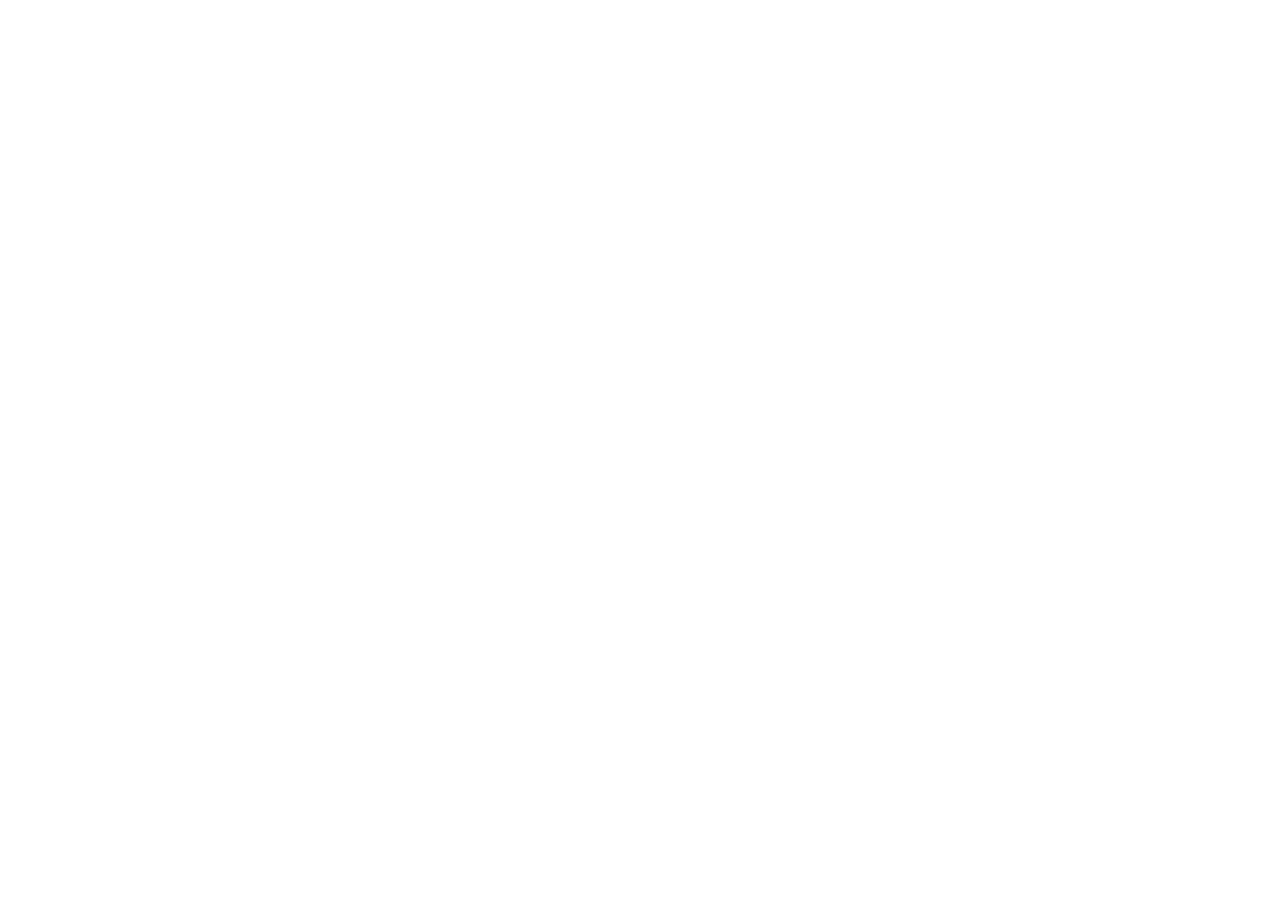
==== proyectoCafé.html @ 0f47471e "mi primer commit" ====
<!DOCTYPE html>
<html lang="es">
<head>
    <meta charset="UTF-8">
    <meta http-equiv="X-UA-Compatible" content="IE=edge">
    <meta name="viewport" content="width=device-width, initial-scale=1.0">
    <title>Proyecto café</title>
</head>
<body>
    
</body>
</html>
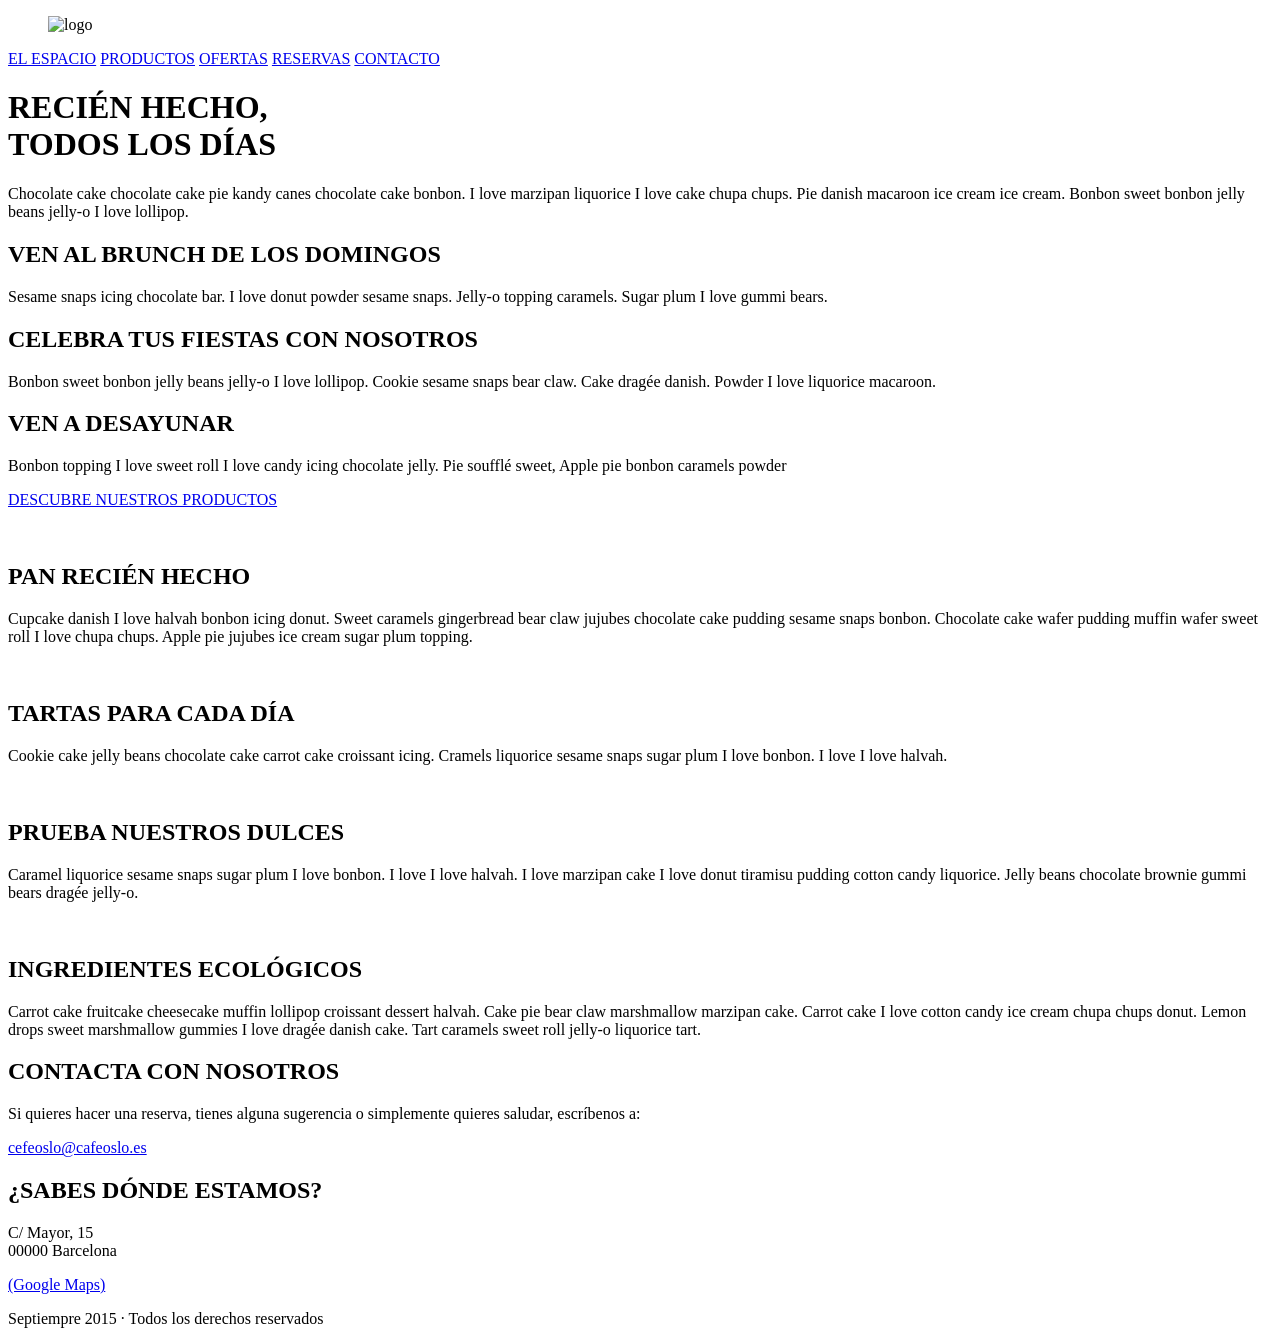
==== commit b03df0e0: "Se añadió la estructura html" ====
--- a/proyectoCafé.html
+++ b/proyectoCafé.html
@@ -4,9 +4,137 @@
     <meta charset="UTF-8">
     <meta http-equiv="X-UA-Compatible" content="IE=edge">
     <meta name="viewport" content="width=device-width, initial-scale=1.0">
-    <title>Proyecto café</title>
+    <title>Proyecto Café</title>
+    <link rel="stylesheet" href="proyectoCafé.css">
+    <link rel="stylesheet" href="normalize.css">
 </head>
 <body>
+
+    <header class="header">
+
+            <figure class="header__logo">
+                <img src="Imágenes/Logo.png" alt="logo" class="header__picture">
+            </figure>
+
+            <nav class="header__nav">
+                <a href="#" class="header__link cc">EL ESPACIO</a>
+                <a href="#" class="header__link cc">PRODUCTOS</a>
+                <a href="#" class="header__link cc">OFERTAS</a>
+                <a href="#" class="header__link cc">RESERVAS</a>
+                <a href="#" class="header__link cc">CONTACTO</a>
+            </nav>
+
+            <div class="header__texts cc">
+                <h1 class="header__title title e1">RECIÉN HECHO, <br> TODOS LOS DÍAS</h1>
+
+                <div class="línea"></div>
+                
+                <p class="header__paragraph paragraph">Chocolate cake chocolate cake pie kandy canes chocolate cake bonbon. I love marzipan liquorice I love cake chupa chups. Pie danish macaroon ice cream ice cream. Bonbon sweet bonbon jelly beans jelly-o I love lollipop.</p>
+            </div>
+    </header>
+
+    <main class="main">
+        <section class="section">
+
+            <div class="section__element">
+                <div class="section__texts cc">
+                    <h2 class="section__title title">VEN AL BRUNCH DE LOS DOMINGOS</h2>
+                    <p class="section__paragraph paragraph">Sesame snaps icing chocolate bar. I love donut powder sesame snaps. Jelly-o topping caramels. Sugar plum I love gummi bears.</p>
+                </div>               
+            </div>
+
+            <div class="section__element section__element--color">                 
+                <div class="section__texts cr">
+                    <h2 class="section__title title">CELEBRA TUS FIESTAS CON NOSOTROS</h2>
+
+                    <p class="section__paragraph paragraph">Bonbon sweet bonbon jelly beans jelly-o I love lollipop. Cookie sesame snaps bear claw. Cake dragée danish. Powder I love liquorice macaroon.</p>
+                </div>   
+
+            </div>
+        </section>
+
+        <section class="section2">
+            <div class="section2__texts cc">
+                <h2 class="section2__title title">VEN A DESAYUNAR</h2>
+                <div class="línea"></div>
+                <p class="section2__paragraph paragraph">Bonbon topping I love sweet roll I love candy icing chocolate jelly. Pie soufflé sweet, Apple pie bonbon caramels powder</p>
+                <a href="#" class="section2__cta cc">DESCUBRE NUESTROS PRODUCTOS</a>
+            </div>
+        </section>
+
+        <section class="section3">
+
+            <div class="section3__container">
+                <figure class="section3__icon">
+                    <img src="Imágenes/Icono1.png" alt="" class="section3__picture">             
+                </figure>
+    
+                <div class="section3__texts">
+                    <h2 class="section3__title">PAN RECIÉN HECHO</h2>
+                    <p class="section3__paragraph paragraph">Cupcake danish I love halvah bonbon icing donut. Sweet caramels gingerbread bear claw jujubes chocolate cake pudding sesame snaps bonbon. Chocolate cake wafer pudding muffin wafer sweet roll I love chupa chups. Apple pie jujubes ice cream sugar plum topping.</p>
+                </div>
+            </div>
+
+            <div class="section3__container">
+                <figure class="section3__icon">
+                    <img src="Imágenes/Icono2.png" alt="" class="section3__picture">             
+                </figure>
+    
+                <div class="section3__texts">
+                    <h2 class="section3__title">TARTAS PARA CADA DÍA</h2>
+                    <p class="section3__paragraph paragraph">Cookie cake jelly beans chocolate cake carrot cake croissant icing. Cramels liquorice sesame snaps sugar plum I love bonbon. I love I love halvah.</p>
+                </div>
+            </div>
+
+            <div class="section3__container">
+                <figure class="section3__icon">
+                    <img src="Imágenes/Icono3.png" alt="" class="section3__picture">             
+                </figure>
+    
+                <div class="section3__texts">
+                    <h2 class="section3__title">PRUEBA NUESTROS DULCES</h2>
+                    <p class="section3__paragraph paragraph">Caramel liquorice sesame snaps sugar plum I love bonbon. I love I love halvah. I love marzipan cake I love donut tiramisu pudding cotton candy liquorice. Jelly beans chocolate brownie gummi bears dragée jelly-o.</p>
+                </div>
+            </div>
+
+            <div class="section3__container">
+                <figure class="section3__icon">
+                    <img src="Imágenes/Icono4.png" alt="" class="section3__picture">             
+                </figure>
+    
+                <div class="section3__texts">
+                    <h2 class="section3__title">INGREDIENTES ECOLÓGICOS</h2>
+                    <p class="section3__paragraph paragraph">Carrot cake fruitcake cheesecake muffin lollipop croissant dessert halvah. Cake pie bear claw marshmallow marzipan cake. Carrot cake I love cotton candy ice cream chupa chups donut. Lemon drops sweet marshmallow gummies I love dragée danish cake. Tart caramels sweet roll jelly-o liquorice tart.</p>
+                </div>
+            </div>
+
+        </section>
+
+        <section class="contacto">
+            
+            <div class="contacto__element contacto__element--color">
+                <div class="contacto__texts cr">
+                    <h2 class="contacto__title title">CONTACTA CON NOSOTROS</h2>
+                    <p class="contacto__paragraph paragraph">Si quieres hacer una reserva, tienes alguna sugerencia o simplemente quieres saludar, escríbenos a:</p>
+                    <a href="mailto:cefeoslo@cafeoslo.es" class="contacto__cta cr">cefeoslo@cafeoslo.es</a>
+                </div>               
+            </div>
+
+            <div class="contacto__element">                 
+                <div class="contacto__texts cc">
+                    <h2 class="contacto__title title">¿SABES DÓNDE ESTAMOS?</h2>
+                    <p class="contacto__paragraph paragraph">C/ Mayor, 15 <br> 00000 Barcelona</p>
+                    <a href="#" class="contacto__cta cc">(Google Maps)</a>
+                </div>   
+            </div>
+
+        </section>
+
+    </main>
+
+    <footer class="footer">
+        <p class="footer__paragraph paragraph cc">Septiempre 2015 · Todos los derechos reservados</p>
+    </footer>
     
 </body>
 </html>
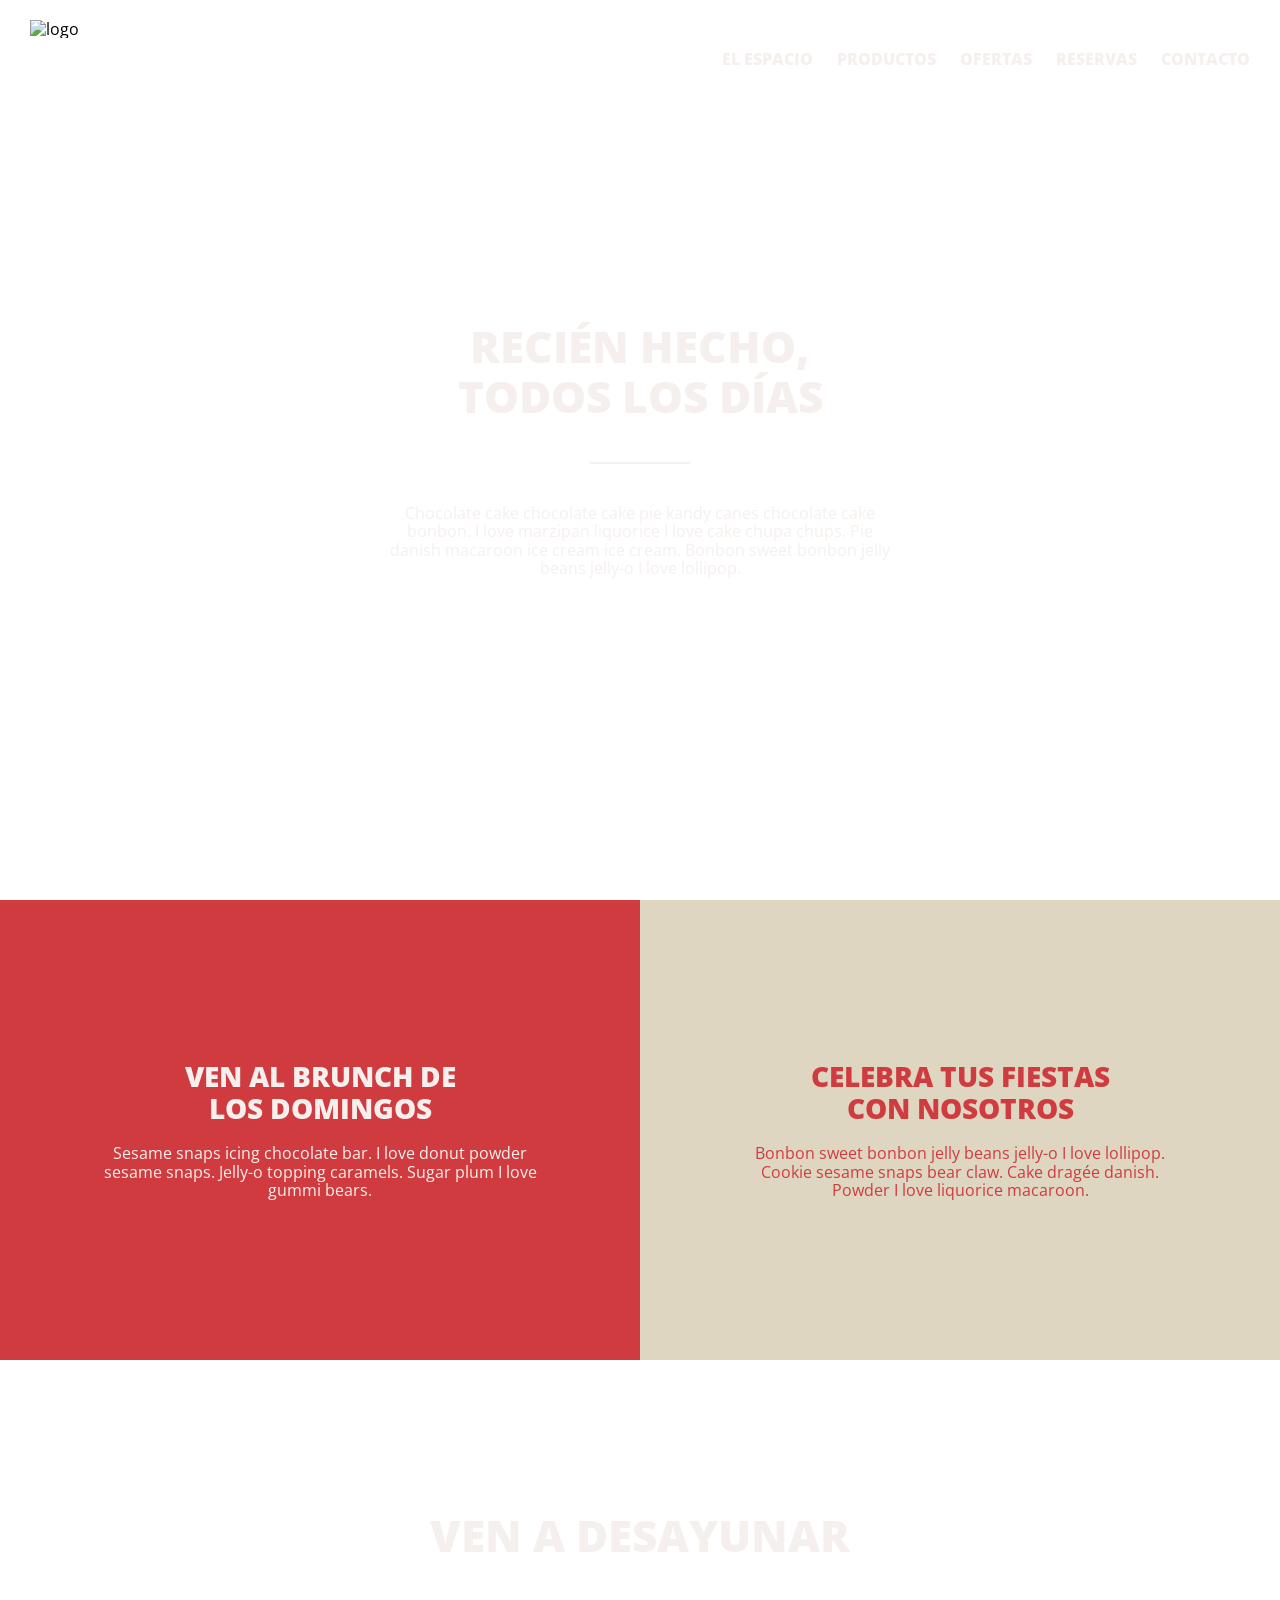
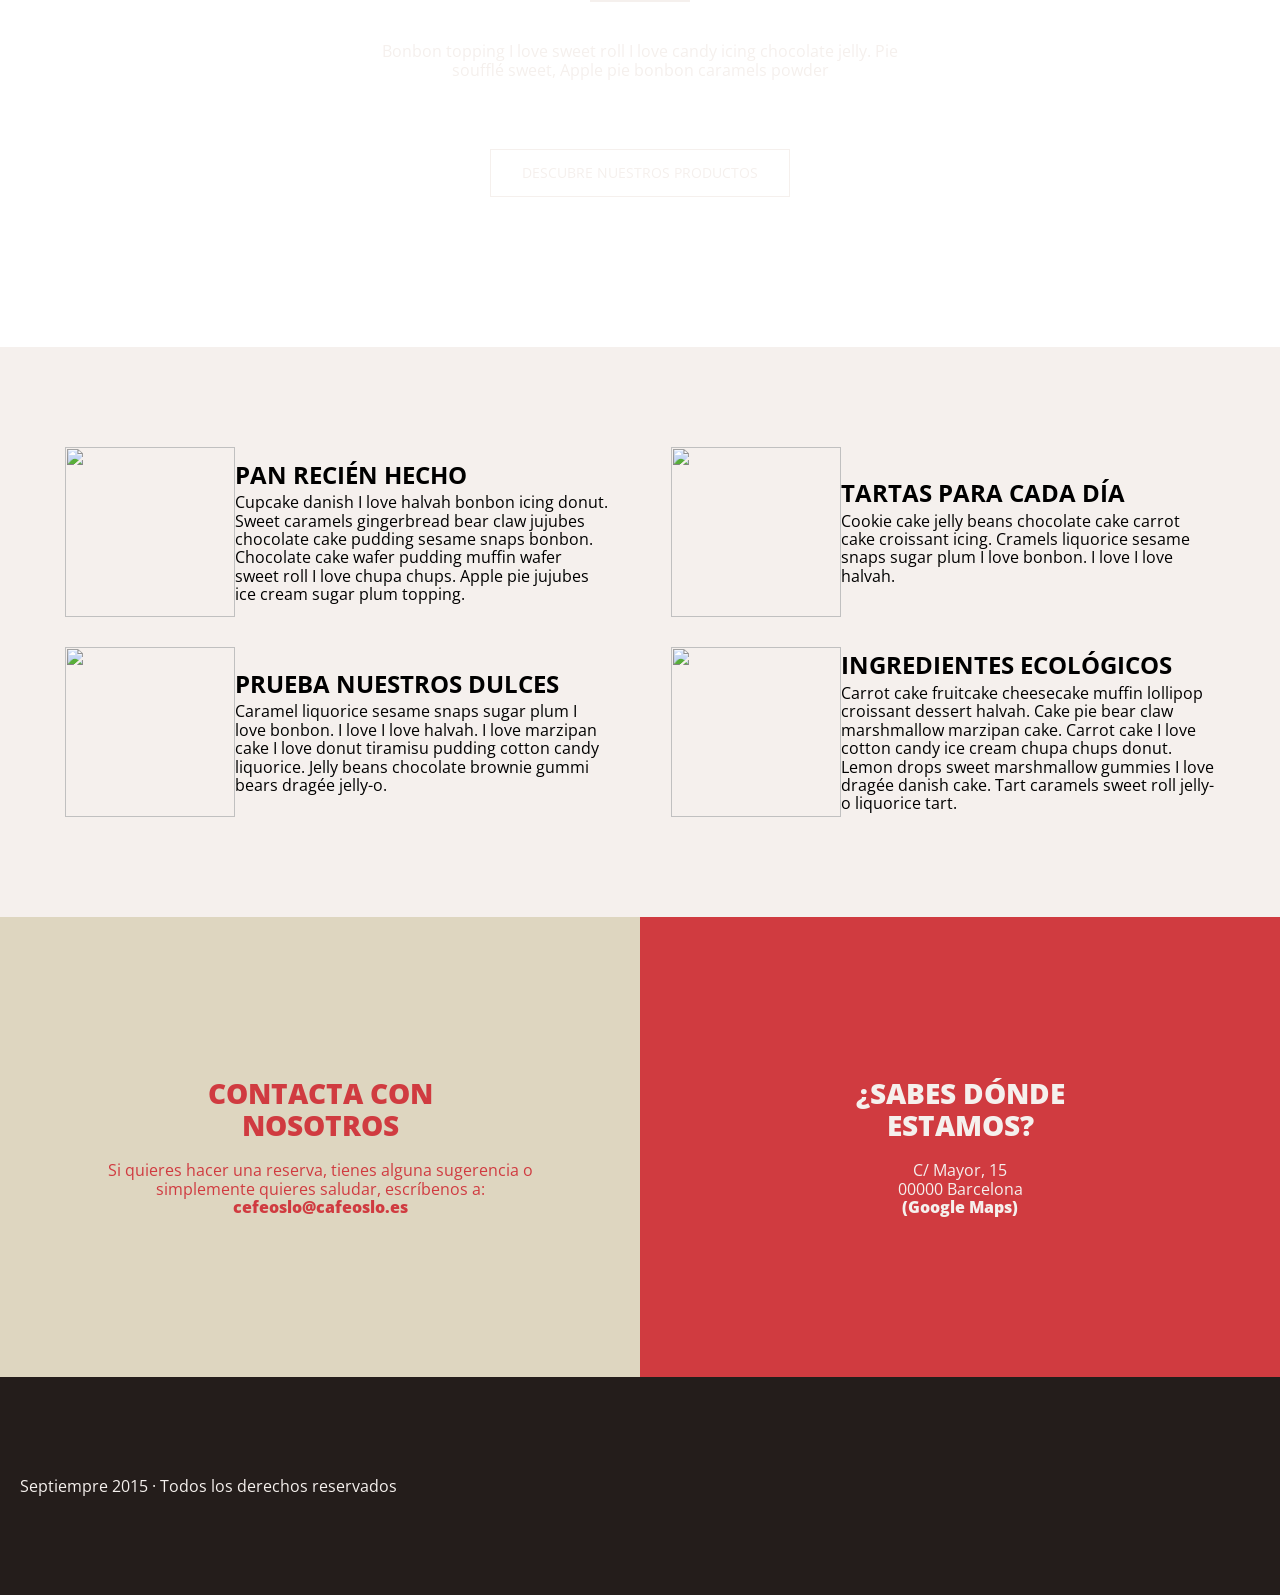
==== commit d2a03f1a: "Update proyectoCafé.html" ====
--- a/proyectoCafé.html
+++ b/proyectoCafé.html
@@ -11,7 +11,7 @@
 <body>
 
     <header class="header">
-
+        
             <figure class="header__logo">
                 <img src="Imágenes/Logo.png" alt="logo" class="header__picture">
             </figure>
@@ -26,40 +26,41 @@
 
             <div class="header__texts cc">
                 <h1 class="header__title title e1">RECIÉN HECHO, <br> TODOS LOS DÍAS</h1>
-
-                <div class="línea"></div>
-                
+                <div class="línea"></div>           
                 <p class="header__paragraph paragraph">Chocolate cake chocolate cake pie kandy canes chocolate cake bonbon. I love marzipan liquorice I love cake chupa chups. Pie danish macaroon ice cream ice cream. Bonbon sweet bonbon jelly beans jelly-o I love lollipop.</p>
             </div>
+        
     </header>
 
     <main class="main">
+       
         <section class="section">
-
-            <div class="section__element">
+            
+            <div class="section__element">              
                 <div class="section__texts cc">
                     <h2 class="section__title title">VEN AL BRUNCH DE LOS DOMINGOS</h2>
                     <p class="section__paragraph paragraph">Sesame snaps icing chocolate bar. I love donut powder sesame snaps. Jelly-o topping caramels. Sugar plum I love gummi bears.</p>
-                </div>               
+                </div>                
             </div>
 
             <div class="section__element section__element--color">                 
                 <div class="section__texts cr">
                     <h2 class="section__title title">CELEBRA TUS FIESTAS CON NOSOTROS</h2>
-
                     <p class="section__paragraph paragraph">Bonbon sweet bonbon jelly beans jelly-o I love lollipop. Cookie sesame snaps bear claw. Cake dragée danish. Powder I love liquorice macaroon.</p>
                 </div>   
-
             </div>
+            
         </section>
 
         <section class="section2">
+            
             <div class="section2__texts cc">
                 <h2 class="section2__title title">VEN A DESAYUNAR</h2>
                 <div class="línea"></div>
                 <p class="section2__paragraph paragraph">Bonbon topping I love sweet roll I love candy icing chocolate jelly. Pie soufflé sweet, Apple pie bonbon caramels powder</p>
                 <a href="#" class="section2__cta cc">DESCUBRE NUESTROS PRODUCTOS</a>
             </div>
+            
         </section>
 
         <section class="section3">
@@ -117,7 +118,7 @@
                     <h2 class="contacto__title title">CONTACTA CON NOSOTROS</h2>
                     <p class="contacto__paragraph paragraph">Si quieres hacer una reserva, tienes alguna sugerencia o simplemente quieres saludar, escríbenos a:</p>
                     <a href="mailto:cefeoslo@cafeoslo.es" class="contacto__cta cr">cefeoslo@cafeoslo.es</a>
-                </div>               
+                </div>              
             </div>
 
             <div class="contacto__element">                 
@@ -137,4 +138,4 @@
     </footer>
     
 </body>
-</html>+</html>
--- a/proyectoCafé.css
+++ b/proyectoCafé.css
@@ -0,0 +1,299 @@
+@import url('https://fonts.googleapis.com/css2?family=Open+Sans:wght@400;800&display=swap');
+
+body{
+    font-family: 'Open Sans', sans-serif;
+}
+
+.cb{
+    color: #3c3c3b;
+}
+
+.cc{
+    color: #f5f0ed;
+}
+
+.cr{
+    color: #d03b40;
+}
+
+.paragraph{
+    font-weight: 400;
+}
+
+.title{
+    font-weight: 800;
+}
+
+h1,h2,p,a{
+    text-align: center;
+}
+
+a{
+    display: inline-block;
+    text-decoration: none;
+}
+
+.header{
+    height: 100vh;
+    background-image: url(Imágenes/Fondo1.jpg);
+    background-position: center;
+    background-repeat: no-repeat;
+    background-size: cover;
+    padding: 20px 30px;
+    display: flex;
+    justify-content: space-between;
+    flex-wrap: wrap;
+    align-items: flex-start;
+}
+
+.header__picture{
+    width: 100%;
+    height: 100%;
+}
+
+.header__nav{
+    margin-top: 30px;
+    width: 75%;
+    text-align: end;
+}
+
+.header__link{
+    margin-left: 20px;
+    font-weight: 800;
+}
+
+.header__texts{
+    width: 520px;
+    margin: 0 auto 80px;
+}
+
+.header__title, .section2__title{
+    font-size: 44px;
+}
+
+.línea{
+    margin: 40px auto;
+    width: 100px;
+    border: 1px solid #f5f0ed;
+}
+
+/* section */
+
+.section, .contacto{
+    display: flex;
+    flex-wrap: wrap;
+}
+
+.section__element, .contacto__element{
+    padding: 160px 30px;
+    background: #d03b40;
+    width: 50%;
+    display: flex;
+    align-items: center;
+    justify-content: center;
+}
+
+.section__texts, .contacto__texts{
+    width: 450px;
+    display: flex;
+    flex-flow: column wrap;
+    align-items: center;
+}
+
+.section__title, .contacto__title{
+    font-size: 28px;
+    margin-bottom: 20px;
+    width: 70%;
+}
+
+.section__element--color, .contacto__element--color{
+    background: #ded6c0;
+}
+
+/* section2 */
+
+.section2{
+    padding: 150px 30px;
+    background-image: url(Imágenes/Fondo2.jpg);
+    background-repeat: no-repeat;
+    background-size: cover;
+    background-position: center;
+    display: flex;
+    justify-content: center;
+}
+
+.section2__texts{
+    width: 550px;
+    display: flex;
+    flex-direction: column;
+    align-items: center;
+}
+
+.section2__paragraph{
+    margin-bottom: 70px;
+}
+
+.section2__cta{
+    width: 300px;
+    border: 1px solid #f5f0ed;
+    padding: 15px 20px;
+    font-size: 14px;
+}
+
+/* section3 */
+
+.section3{
+    padding: 100px 0;
+    display: flex;
+    flex-wrap: wrap;
+    justify-content: center;
+    align-content: center;
+    background: #f5f0ed;
+    gap: 30px;
+}
+
+.section3__container{
+    width: 45%;
+    display: flex;
+    flex-wrap: wrap;
+    align-items: center;
+    justify-content: center;
+}
+
+.section3__icon{
+    width: 170px;
+    height: 170px;
+}
+
+.section3__picture{
+    height: 100%;
+    width: 100%;
+}
+
+.section3__texts{
+    width: 65%;
+}
+
+.section3__title{
+    font-size: 24px;
+    margin-bottom: 5px;
+}
+
+.section3__texts p, .section3__texts h2{
+    text-align: left;
+}
+
+/* contacto */
+
+.contacto__cta{
+    width: 90%;
+    text-align: end;
+    font-weight: 800;
+    text-align: center;
+}
+
+/* footer */
+
+.footer{
+    padding: 100px 0;
+    background: #241d1b;
+}
+
+.footer__paragraph{
+    text-align: start;
+    margin-left: 20px;
+}
+
+/* medias */
+
+@media screen and (max-width:1150px){
+
+    .section3{
+        padding: 50px 20px;
+        align-items: flex-start;
+    }
+
+    .section3__texts{
+        width: 100%;
+    }
+
+    .section3__icon{
+        margin-bottom: 20px;
+    }
+}
+
+@media screen and (max-width:800px){
+
+    .header{
+        align-content: flex-start;
+    }
+    
+    .header__nav{
+        width: 95%;
+        font-size: 13px;
+        align-self: flex-start;
+        margin: 15px 0 20px;
+    }
+
+    .section__title, .contacto__title{
+        width: 100%;
+    }
+}
+
+@media screen and (max-width:600px){
+    
+    .header{
+        padding: 10px 30px;
+    }
+
+    .header__logo{
+        width: 130px;
+        height: 40px;
+    }
+
+    .header__nav{
+        width: 100%;
+        font-size: 14px;
+    }
+
+    .header__link{
+        margin-left: 15px;
+    }
+
+    .header__title, .section2__title{
+        font-size: 2rem;
+    }
+
+    .section__element, .contacto__element{
+        width: 100%;
+        padding: 100px 30px;
+    }
+
+    .section2{
+        padding: 80px 30px;
+    }
+
+    .section3__container{
+        width: 100%;
+    }
+
+    .section3__texts{
+        width: 100%;
+    }
+
+    .section3__title{
+        font-size: 1.4rem;
+    }
+
+    .footer{
+        padding: 50px 0;
+    }
+}
+
+@media screen and (max-width:530px){
+
+    .header__link{
+        font-size: 9px;
+        margin-left: 10px;
+    }
+}
